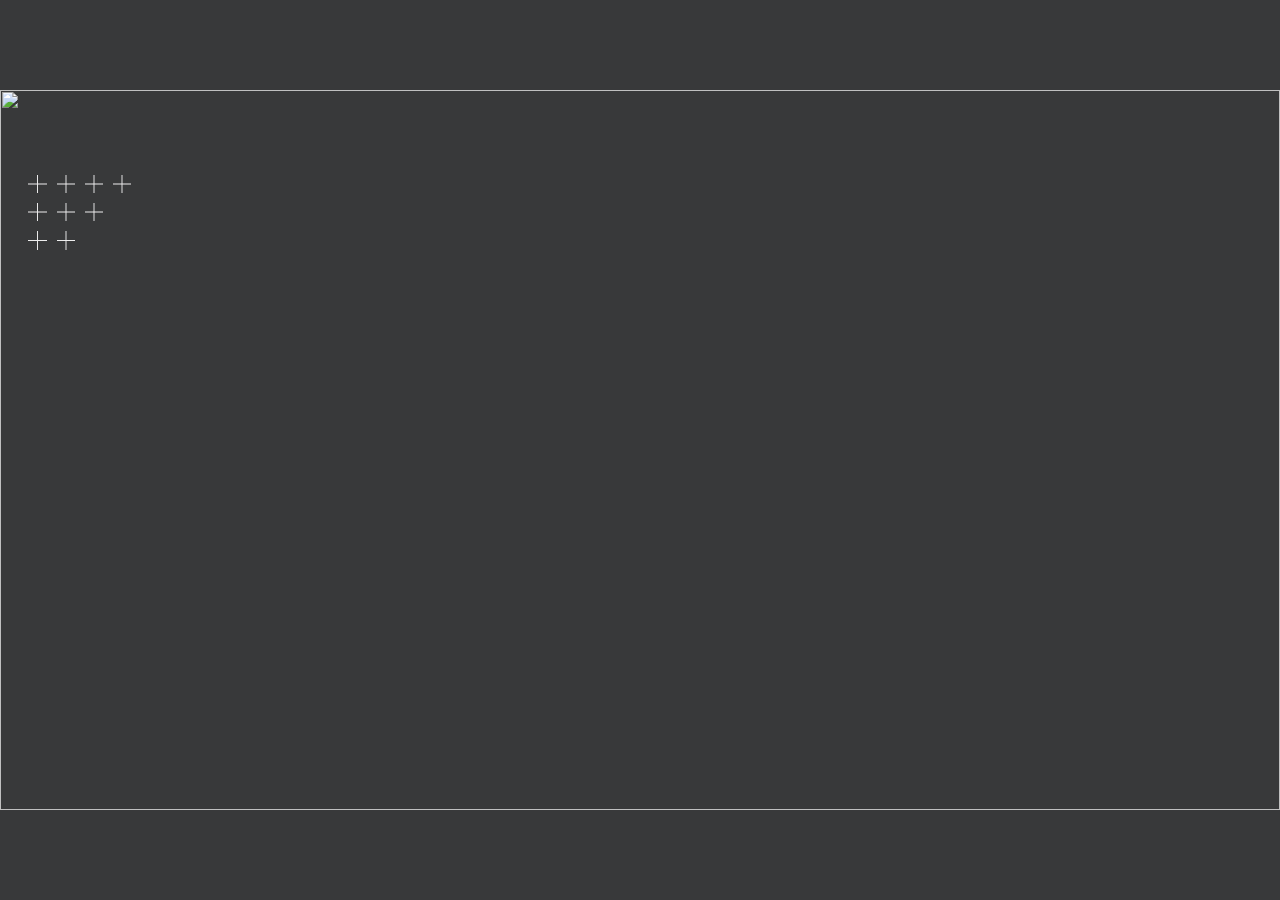
==== newbox-screen/index.html @ caa1cc73 "Add Newbox screen moving poster" ====
<!doctype html>
<html lang="ko">
  <head>
    <meta charset="UTF-8" />
    <meta name="viewport" content="width=device-width, initial-scale=1.0" />
    <meta name="theme-color" content="#38393a" />
    <title>When Corners Form - Moving Poster</title>
    <link rel="stylesheet" href="./styles.css" />
  </head>
  <body>
    <main class="poster-shell" aria-label="When Corners Form moving poster">
      <section id="poster-stage" class="poster-stage" aria-label="Animated 44 by 20 cell grid">
        <img class="background-layer" src="./Background.svg" alt="" aria-hidden="true" />
        <div id="cells-layer" class="cells-layer" aria-hidden="true"></div>
        <div id="dots-layer" class="dots-layer" aria-hidden="true"></div>
      </section>
    </main>

    <script src="./script.js"></script>
  </body>
</html>
---- newbox-screen/styles.css ----
:root {
  color-scheme: dark;
  background: #38393a;
}

* {
  box-sizing: border-box;
}

html,
body {
  width: 100%;
  min-width: 0;
  min-height: 0;
  margin: 0;
  overflow: hidden;
  background: #38393a;
}

body {
  min-height: 100vh;
  min-height: 100svh;
}

.poster-shell {
  display: grid;
  width: 100vw;
  height: 100vh;
  height: 100svh;
  place-items: center;
  overflow: hidden;
  background: #38393a;
}

/*
 * The artwork itself always keeps its 16:9 proportion. On other aspect ratios
 * the surrounding area uses the same background colour, so the fixed corners
 * are never cropped or stretched.
 */
.poster-stage {
  position: relative;
  width: min(100vw, 177.7777778vh);
  width: min(100vw, 177.7777778svh);
  height: min(100vh, 56.25vw);
  height: min(100svh, 56.25vw);
  overflow: hidden;
  isolation: isolate;
  background: #38393a;
}

.background-layer,
.cells-layer,
.dots-layer {
  position: absolute;
  inset: 0;
  width: 100%;
  height: 100%;
}

.background-layer {
  z-index: 0;
  display: block;
  user-select: none;
}

.cells-layer {
  z-index: 1;
  pointer-events: none;
}

.dots-layer {
  z-index: 2;
  pointer-events: none;
}

.cell,
.dot {
  position: absolute;
  display: block;
  max-width: none;
  user-select: none;
  opacity: 0;
}

.cell {
  transform: translateZ(0);
}

.cell.is-visible,
.dots-layer.is-visible .dot {
  opacity: 1;
}

@media (prefers-reduced-motion: reduce) {
  .cell,
  .dot {
    transition: none;
  }
}
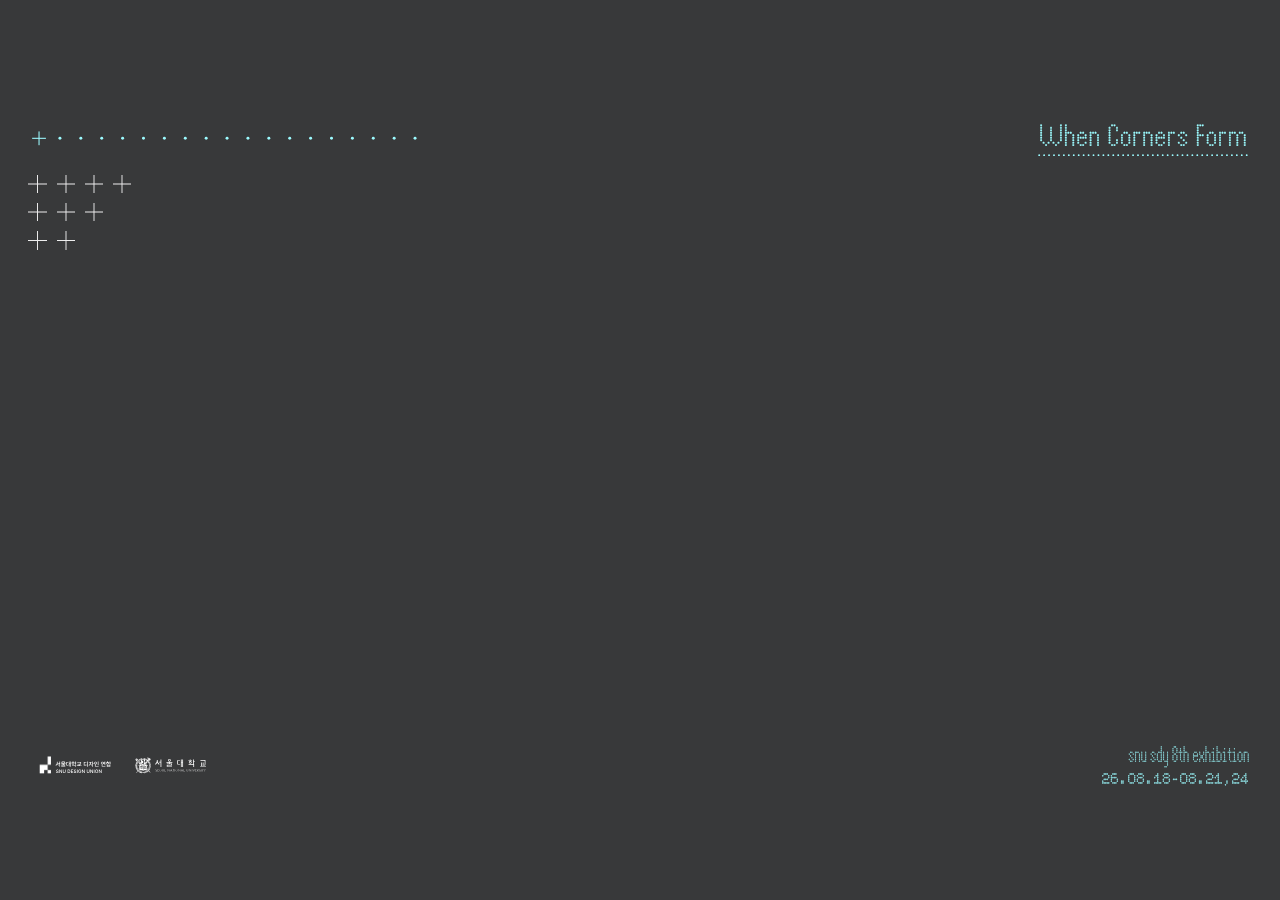
==== commit 8f18e639: "Bust stale Newbox background cache" ====
--- a/newbox-screen/index.html
+++ b/newbox-screen/index.html
@@ -10,7 +10,7 @@
   <body>
     <main class="poster-shell" aria-label="When Corners Form moving poster">
       <section id="poster-stage" class="poster-stage" aria-label="Animated 44 by 20 cell grid">
-        <img class="background-layer" src="./Background.svg" alt="" aria-hidden="true" />
+        <img class="background-layer" src="./Background.svg?v=20260817" alt="" aria-hidden="true" />
         <div id="cells-layer" class="cells-layer" aria-hidden="true"></div>
         <div id="dots-layer" class="dots-layer" aria-hidden="true"></div>
       </section>
